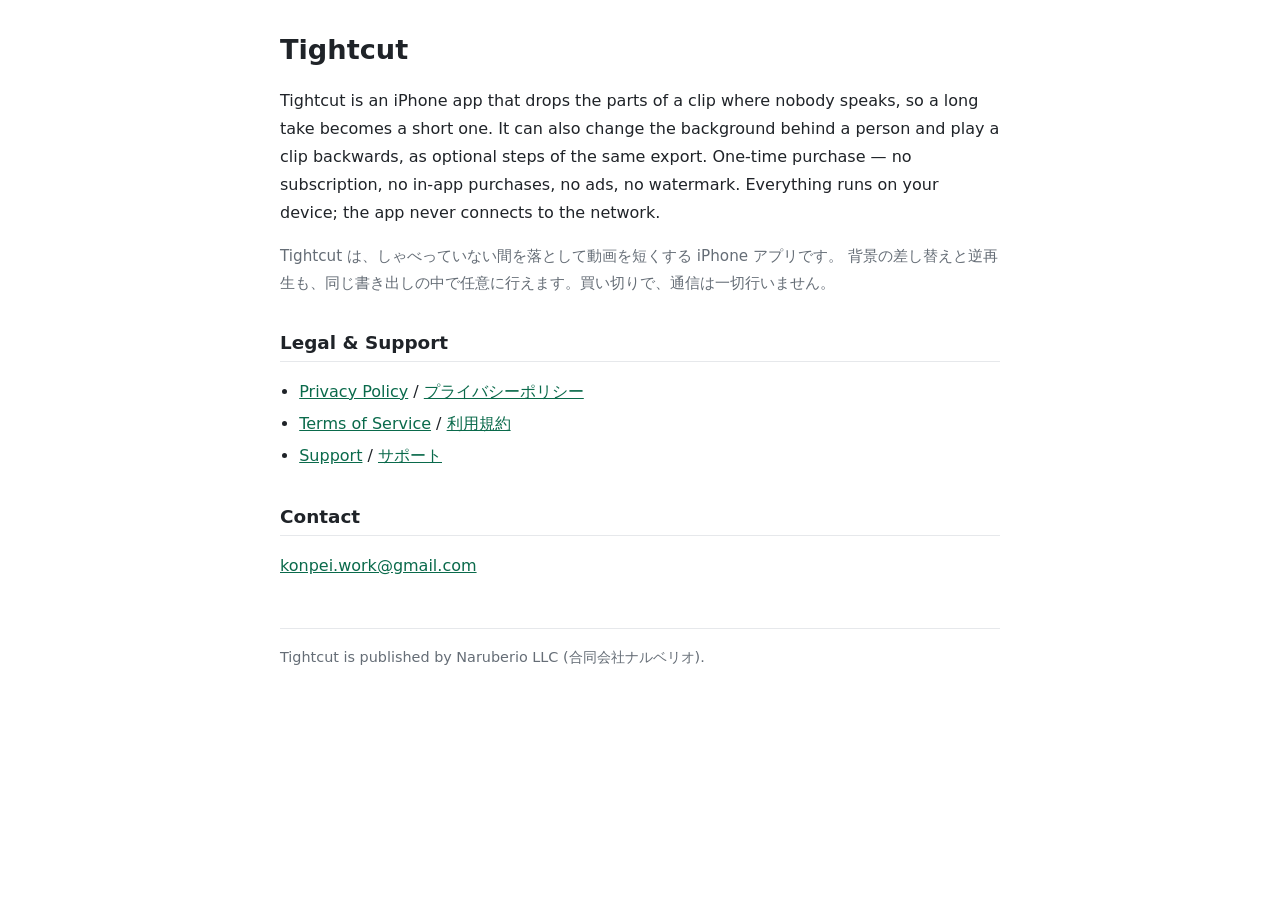
==== index.html @ 907ceb96 "docs: Tightcut の法務・サポートページを追加（KAN-833） Co-Authored-By: Claude Opus 5 (1M context) <noreply@anthropic" ====
<!DOCTYPE html>
<html lang="en">
<head>
  <meta charset="utf-8">
  <meta name="viewport" content="width=device-width, initial-scale=1">
  <title>Tightcut — Legal &amp; Support</title>
  <link rel="stylesheet" href="style.css">
</head>
<body>
  <h1>Tightcut</h1>
  <p>Tightcut is an iPhone app that drops the parts of a clip where nobody speaks, so a long take becomes a short
  one. It can also change the background behind a person and play a clip backwards, as optional steps of the same
  export. One-time purchase — no subscription, no in-app purchases, no ads, no watermark. Everything runs on your
  device; the app never connects to the network.</p>
  <p class="meta">Tightcut は、しゃべっていない間を落として動画を短くする iPhone アプリです。
  背景の差し替えと逆再生も、同じ書き出しの中で任意に行えます。買い切りで、通信は一切行いません。</p>

  <h2>Legal &amp; Support</h2>
  <ul>
    <li><a href="privacy-policy.html">Privacy Policy</a> / <a href="privacy-policy-ja.html">プライバシーポリシー</a></li>
    <li><a href="terms.html">Terms of Service</a> / <a href="terms-ja.html">利用規約</a></li>
    <li><a href="support.html">Support</a> / <a href="support-ja.html">サポート</a></li>
  </ul>

  <h2>Contact</h2>
  <p><a href="mailto:konpei.work@gmail.com">konpei.work@gmail.com</a></p>

  <footer>Tightcut is published by Naruberio LLC (合同会社ナルベリオ).</footer>
</body>
</html>
---- style.css ----
/* Tightcut 法務・サポートページの共通スタイル。
   ページごとに <style> を写すと 7 か所の重複になるので 1 本に寄せる。 */
body {
  font-family: -apple-system, BlinkMacSystemFont, "Segoe UI", "Hiragino Sans",
    "Noto Sans JP", system-ui, sans-serif;
  max-width: 720px;
  margin: 2rem auto;
  padding: 0 1rem 4rem;
  line-height: 1.75;
  color: #1f2328;
  background: #fff;
}
h1,
h2,
h3 { font-weight: 600; line-height: 1.35; }
h1 { font-size: 1.7rem; }
h2 {
  font-size: 1.15rem;
  margin-top: 2.2rem;
  border-bottom: 1px solid #e6e8eb;
  padding-bottom: 0.3rem;
}
h3 { font-size: 1rem; margin-top: 1.6rem; }
a { color: #0a6a4b; }
a:hover { text-decoration: underline; }
ul { padding-left: 1.2rem; }
li { margin: 0.25rem 0; }
table { border-collapse: collapse; width: 100%; margin: 1rem 0; font-size: 0.95rem; }
th,
td { border: 1px solid #e6e8eb; padding: 0.45rem 0.6rem; text-align: left; vertical-align: top; }
th { background: #f6f8f7; font-weight: 600; }
td.center { text-align: center; }
.meta { color: #656d76; font-size: 0.95rem; }
.lede { background: #f3f8f6; border-left: 4px solid #0a6a4b; padding: 0.8rem 1rem; margin: 1.2rem 0; }
footer {
  margin-top: 3rem;
  color: #656d76;
  font-size: 0.9rem;
  border-top: 1px solid #e6e8eb;
  padding-top: 1rem;
}
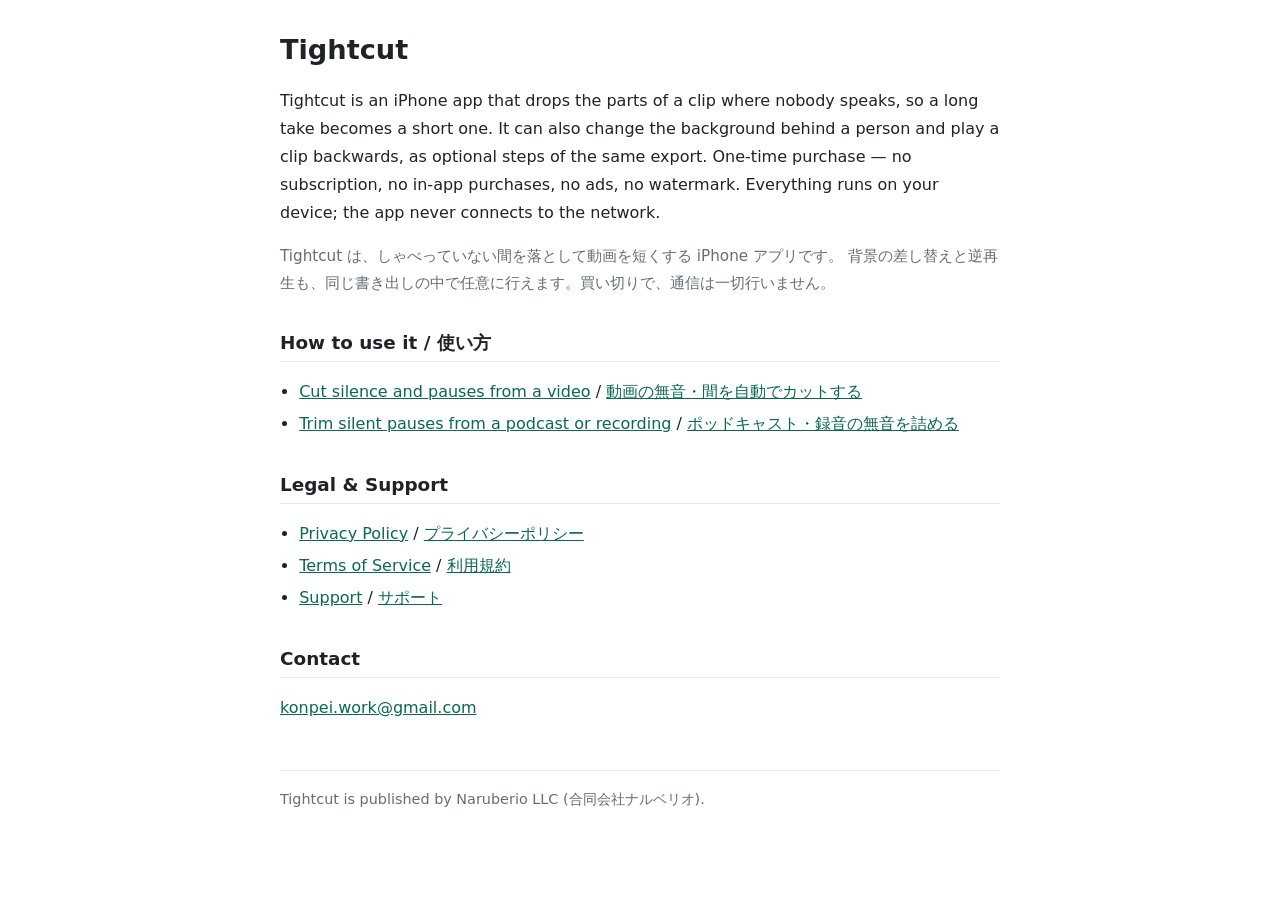
==== commit 67c2ff9c: "[docs]: 用途別の説明ページ（動画の無音カット・録音の間詰め）の案を足す（KAN-1242） - en・ja の 4 ページ（HowTo・FAQPage の JSON-LD つき）と howto" ====
--- a/index.html
+++ b/index.html
@@ -15,6 +15,12 @@
   <p class="meta">Tightcut は、しゃべっていない間を落として動画を短くする iPhone アプリです。
   背景の差し替えと逆再生も、同じ書き出しの中で任意に行えます。買い切りで、通信は一切行いません。</p>
 
+  <h2>How to use it / 使い方</h2>
+  <ul>
+    <li><a href="howto-cut-silence-video.html">Cut silence and pauses from a video</a> / <a href="howto-cut-silence-video-ja.html">動画の無音・間を自動でカットする</a></li>
+    <li><a href="howto-trim-pauses-audio.html">Trim silent pauses from a podcast or recording</a> / <a href="howto-trim-pauses-audio-ja.html">ポッドキャスト・録音の無音を詰める</a></li>
+  </ul>
+
   <h2>Legal &amp; Support</h2>
   <ul>
     <li><a href="privacy-policy.html">Privacy Policy</a> / <a href="privacy-policy-ja.html">プライバシーポリシー</a></li>
